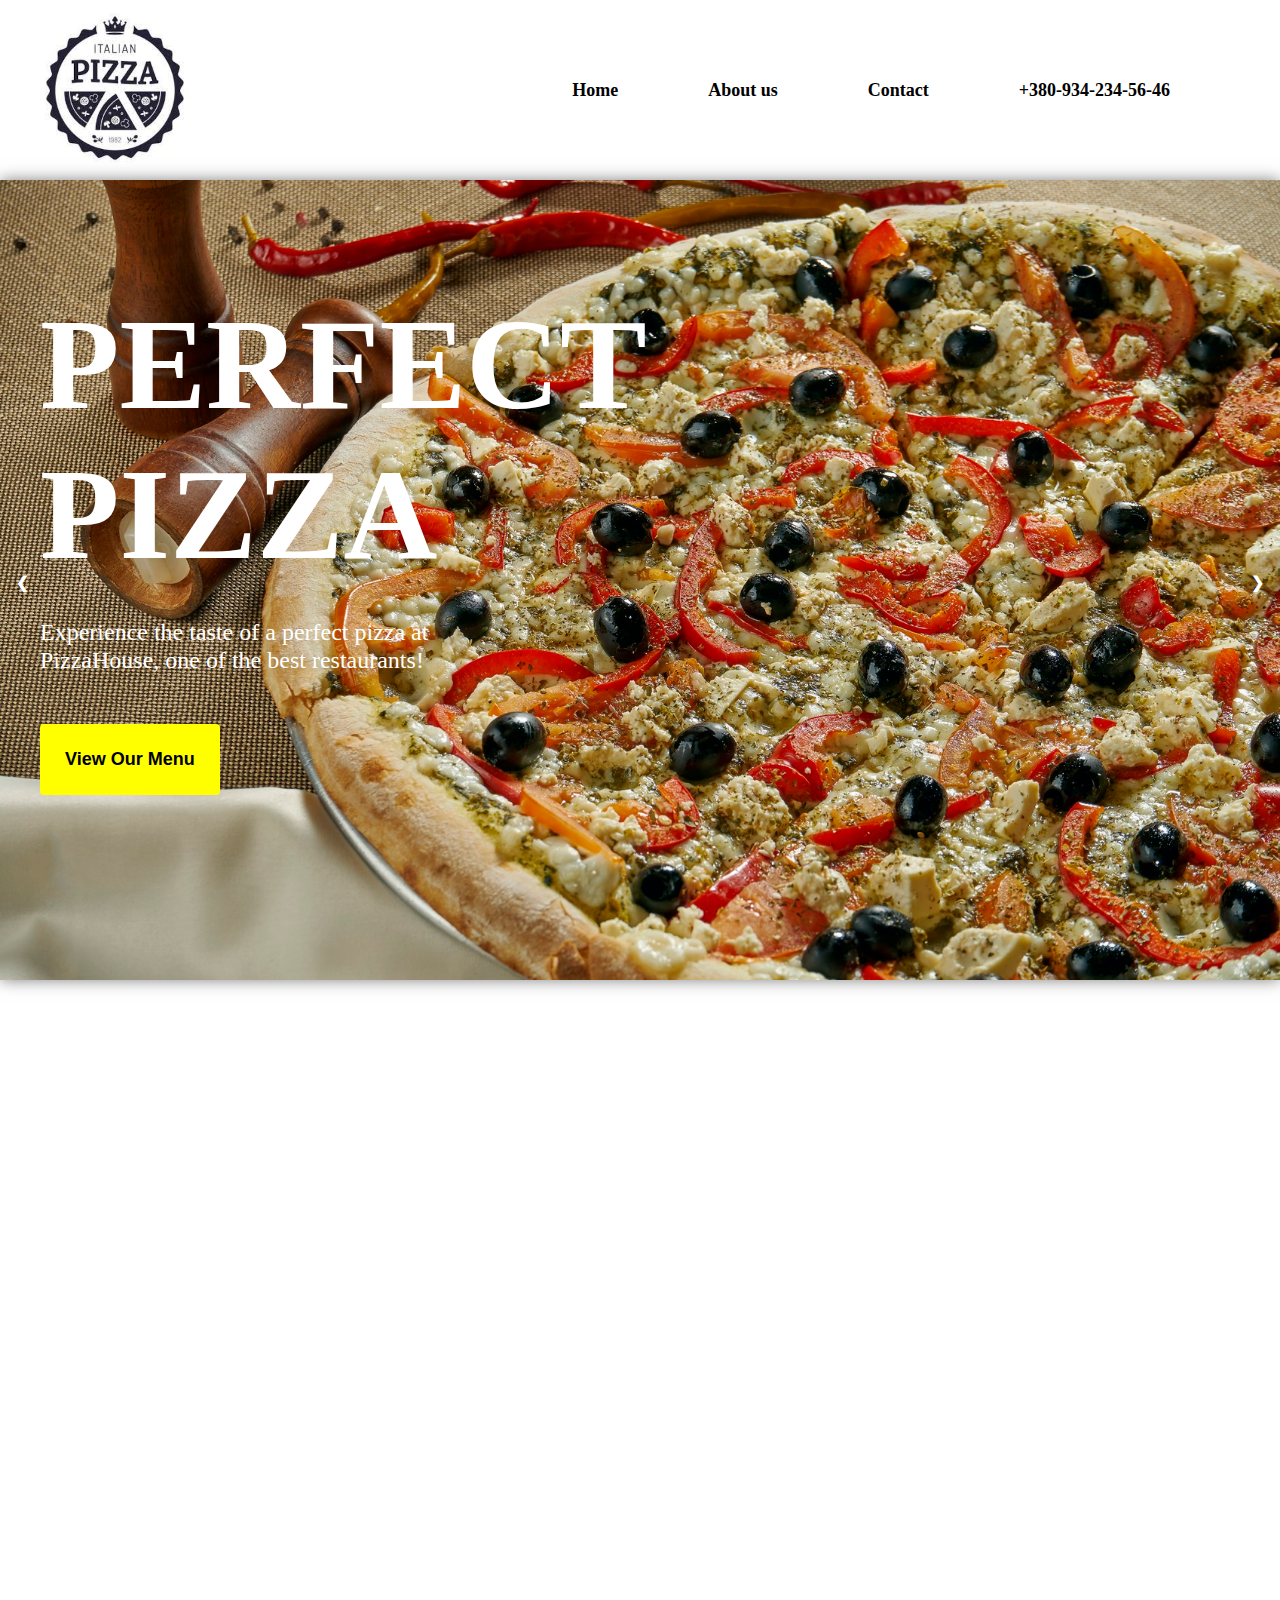
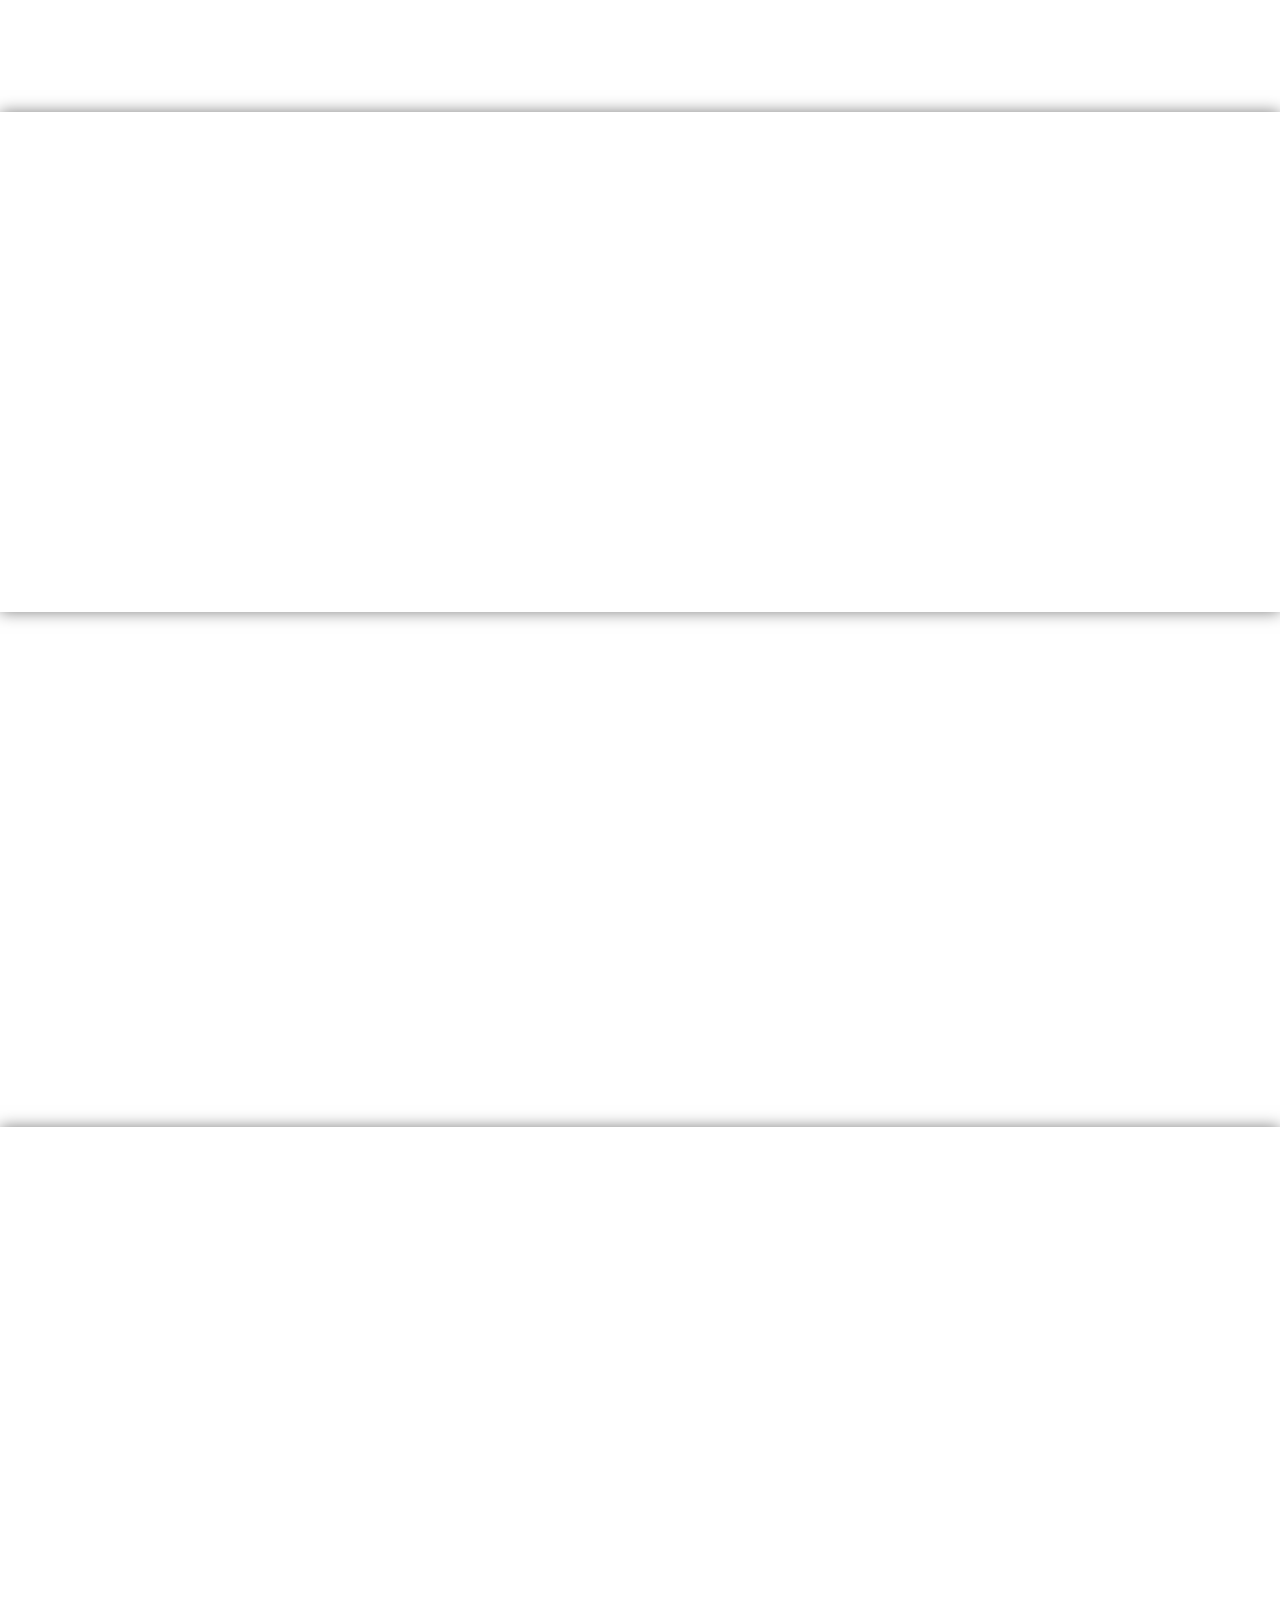
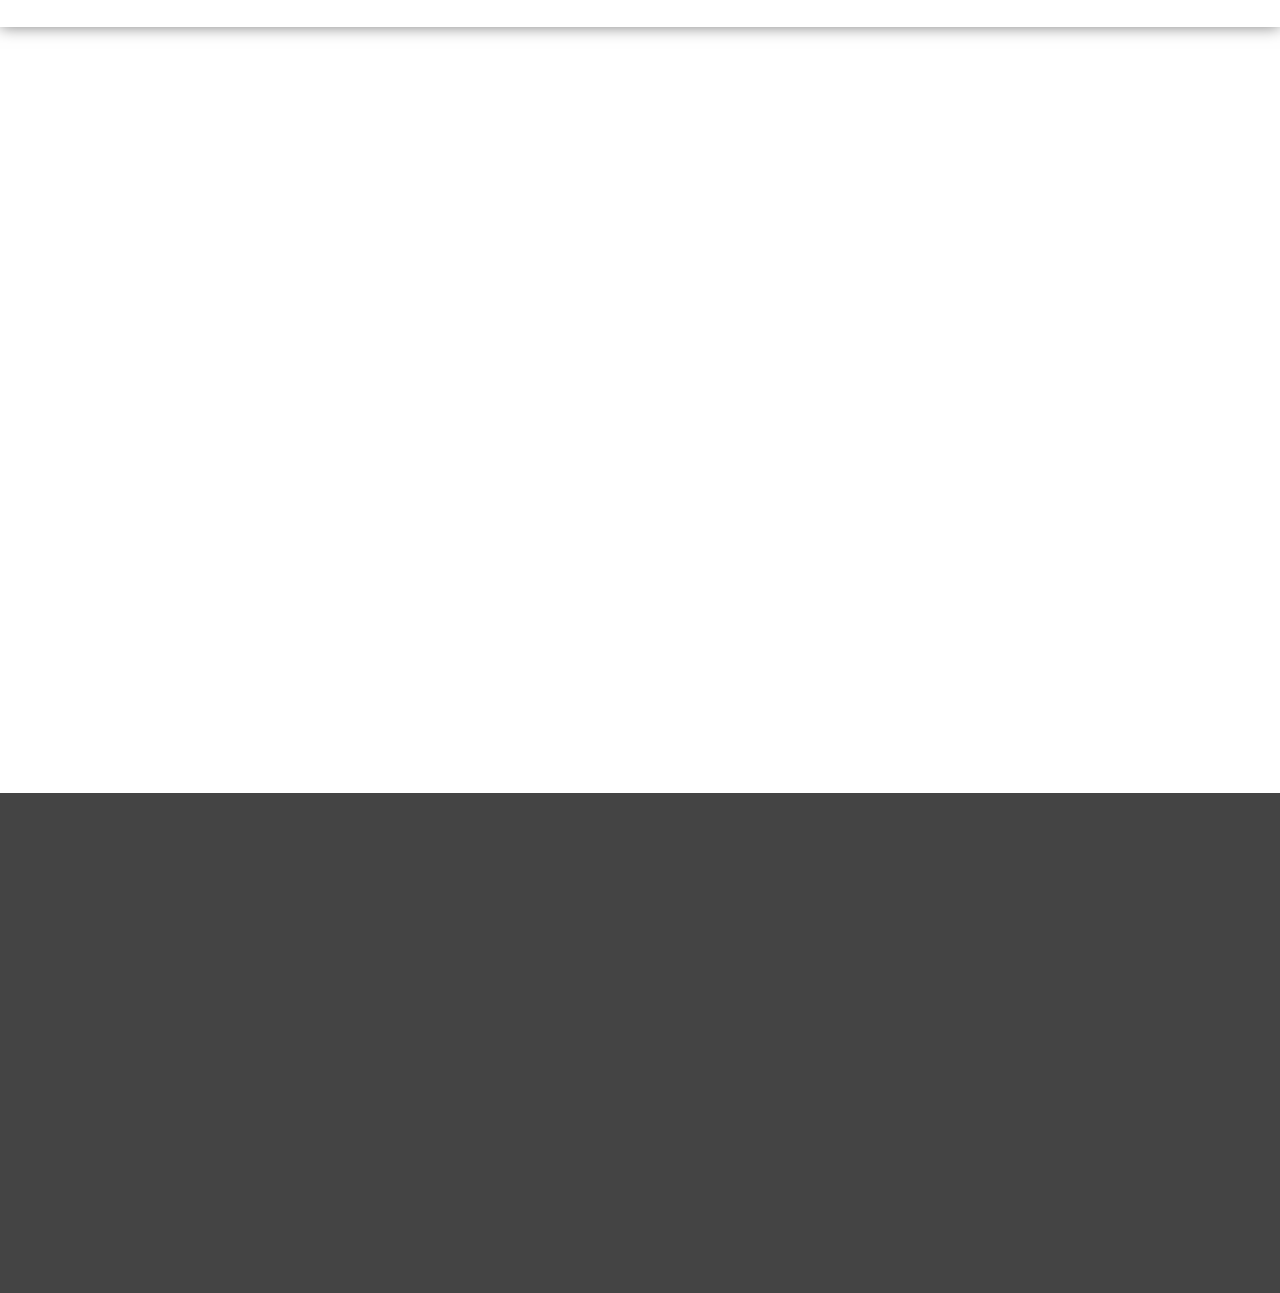
==== index.html @ 7ac4e41b "website v1" ====
<!DOCTYPE html>
<html lang="en">
<head>
    <meta charset="UTF-8">
    <meta http-equiv="X-UA-Compatible" content="IE=edge">
    <meta name="viewport" content="width=device-width, initial-scale=1.0">
    <link rel="stylesheet" href="style/normalize.css">
    <link rel="stylesheet" href="style/animate.css">
    <link rel="stylesheet" href="style/style.css">
    <title>Document</title>
</head>
<body>
    <header>
        <div class="header__inner">
            <div class="wrapper">
                <nav class="nav-bar">
                    <div class="logo">
                        <img src="img/logo.jpg" alt="#">
                    </div>
                     <ul>
                        <li><a class="nav-list" href="index.html">Home</a></li>
                        <li><a class="nav-list" href="about-us.html">About us</a></li>
                        <li><a class="nav-list" href="Contact.html">Contact</a></li>
                        <li><a class="nav-list" href="">+380-934-234-56-46</a></li>
                    </ul>
                </nav>
            </div>
        </div>
    </header>
    <section>
            <div class="slider">
                <div class="item">
                    <img src="img/pizza-slider-1.jpg">
                    <div class="wrapper">
                        <div class="content-slider" >
                            <h1>PERFECT <br> PIZZA</h1>
                            <p>Experience the taste of a perfect pizza at <br> PizzaHouse, one of the best restaurants!</p>
                            <button class="slider-button">View Our Menu</button>
                        </div>
                    </div>
                </div>
                <div class="item">
                  <img src="img/pizza-slider-2.jpg">
                  <div class="wrapper">
                    <div class="content-slider">
                        <h1> QUALITY <br> INGREDIENT</h1>
                        <p>Experience the taste of a perfect pizza at <br> PizzaHouse, one of the best restaurants!</p>
                        <button class="slider-button">View Our Menu</button>
                    </div>
                  </div>
                </div>
                <div class="item">
                  <img src="img">
                  <div class="wrapper">
                    <div class="content-slider">
                        <h1>PERFECT<br> PIZZA</h1>
                        <p>Experience the taste of a perfect pizza at <br> PizzaHouse, one of the best restaurants!</p>
                        <button class="slider-button">View Our Menu</button>
                    </div>
                  </div>
                </div>
                <a class="previous" onclick="previousSlide()">&#10094;</a>
                <a class="next" onclick="nextSlide()">&#10095;</a>
              </div>
    </section>
    <section class="img-gallery">
        <div class="wrapper">
            <h1 class="menu-header wow fadeInUp">Our menu</h1>
            <div class="menu-item ">
                <div class="menu-item__img  wow fadeInLeft">
                    <img class="menu-img" src="img/galerry-img-1.jpg" alt="">
                </div>
                <div class="menu-item__img  wow fadeIn ">
                    <img class="menu-img" src="img/galerry-img-1.jpg" alt="">
                </div>
                <div class="menu-item__img   wow fadeInRight">
                    <img class="menu-img" src="img/galerry-img-1.jpg" alt="">
                </div>
                <div class="menu-item__img  wow fadeInLeft">
                    <img class="menu-img" src="img/galerry-img-1.jpg" alt="">
                </div>
                <div class="menu-item__img  wow fadeIn">
                    <img class="menu-img" src="img/galerry-img-1.jpg" alt="">
                </div>
                <div class="menu-item__img  wow fadeInRight">
                    <img class="menu-img" src="img/galerry-img-1.jpg" alt="">
                </div>
            </div>
        </div>
    </section>
    <section class="paralax-section">
        <div class="wrapper">
            <div class="paralax-content">
                <div class="content ">
                    <h1 class="wow fadeInLeftBig">Best atmosphere</h1>
                    <p class="wow fadeInRightBig">PizzaHouse is the place of the best <br> pizza and high-quality service.</p>
                    <p class="modern-text wow fadeInLeftBig">Ben Smith, Founder</p>
                    <button class="wow fadeInRightBig">View our services</button>
                </div>
            </div>
        </div>
    </section>
    <section class="img-gallery">
        <div class="wrapper">
            <h1 class="pizza-header wow fadeInUp">Our menu</h1>
            <div class="pizza-item ">
                <div class="pizza-item__img wow fadeInUp">
                    <div class="pizza-container">
                        <img class="pizza-img" src="img/pizza-product-1.jpg" alt="">
                        <h1>pizza four</h1>
                        <p>$24.00</p>
                    </div>
                </div>
                <div class="pizza-item__img wow fadeInDown">
                    <div class="pizza-container ">
                        <img class="pizza-img" src="img/pizza-product-2.jpg" alt="">
                        <h1>pizza four</h1>
                        <p>$24.00</p>
                    </div>
                </div>
                <div class="pizza-item__img wow fadeInUp">
                    <div class="pizza-container">
                        <img class="pizza-img" src="img/pizza-product-1.jpg" alt="">
                        <h1>pizza four</h1>
                        <p>$24.00</p>
                    </div>
                </div>
                <div class="pizza-item__img wow fadeInDown">
                    <div class="pizza-container">
                        <img class="pizza-img" src="img/pizza-product-2.jpg" alt="">
                        <h1>pizza four</h1>
                        <p>$24.00</p>
                    </div>
                </div>   
            </div>
        </div>
    </section>
    <section class="discount-section">
        <div class="wrapper">
            <div class="discount-content">
                <div class="discount-section__content">
                    <h1 class="wow fadeInRightBig">-30% on all salads & drinks</h1>
                    <p class="modern-text wow fadeInLeftBig">Taste some of the best PizzaHouse salads!</p>
                    <button class="wow fadeInRightBig">Contact us</button>
                </div>
            </div>
        </div>
    </section>
    <section>
        <div class="wrapper">
            <div class="resrvation-form">
            
                <h1 class="wow fadeInUp">Book Your Table</h1>
                
                <form   action="#">
    
                    <input class="wow fadeInLeftBig" type="text" id="fname" name="firstname" placeholder="Your name..">

                    <input class="wow fadeInRightBig" type="text" id="lname" name="lastname" placeholder="Your last name..">

                    <select class="wow fadeInRightBig" id="country" name="country">
                        <option value="australia">Select a ServiceS</option>
                        <option value="canada">Dine-in</option>
                        <option value="usa">Carry-out</option>
                        <option value="usa">Event Cattering</option>
                        
                    </select>

                    <textarea class="wow fadeInLeftBig" id="subject" name="subject" placeholder="Write something.." style="height:200px"></textarea>

                    <input class="wow fadeInUp" type="submit" value="Submit">
                    
                  </form>
            </div>
          </div>
    </section>
    <footer>

    </footer>

    <script src="script/main.js"></script>
    <script src="script/wow.min.js"></script>
              <script>
              new WOW().init();
              </script>
</body>
</html>
---- style/style.css ----
body{
   box-sizing: border-box; 
}

.wrapper{
    max-width: 1200px;
    margin: 0 auto;
}

/***************************
********  HEADER  *********
**************************/
.nav-bar{
    display: flex;
    align-items: center;
    justify-content: space-between;
    height: 20vh;
}

.logo{
    width: 25%;
    background-color: #fff;
}
.logo img{
    width: 150px;
}

.nav-bar ul{
    display: flex;
    justify-content:flex-end;

}

.nav-bar ul li{
    list-style: none;
    padding-right: 50px;
    font-weight: bold;
    font-size: 18px;
}

.nav-list{
    padding-bottom: 6px;
    text-decoration: none;
    color: black;
    position: relative;
    padding: 20px;
}

.nav-list::before{
    content: ' ';
    bottom: 15px;
    right: 0;
    position: absolute;
    width: 0%;
    height: 4px;
    background-color: #8A2BE2;
    transition: 0.3s;
}

.nav-list:hover:before{
    width: 100%;
    left: 0;
}

/***************************
********  SLIDER  *********
**************************/
.slider{
    max-width: 100%;
    position: relative;
    margin: auto;
    height: 800px;
    box-shadow: 0 0 15px rgba(0,0,0,0.5);
}

.slider .item img {
    object-fit: cover;
    width: 100%;
    height: 800px;
}

.slider .previous, .slider .next {
    cursor: pointer;
    position: absolute;
    top: 50%;
    width: auto;
    margin-top: -22px;
    padding: 16px;
    color: white;
    font-weight: bold;
    font-size: 16px;
    transition: 0.6s ease;
    border-radius: 0 3px 3px 0;
}
.slider .next {
    right: 0;
    border-radius: 3px 0 0 3px;
}

.slider .previous:hover,
.slider .next:hover {
    background-color: rgba(0, 0, 0, 0.2);
}

.slider .item {
    animation-name: fade;
    animation-duration: 1.5s;
    position: relative;
}

.slider .item .content-slider{
    position: absolute;
    top: 0;
    color: #fff;
    margin: 0 ;
}

.slider .item .content-slider h1{
    font-size: 130px;
    margin: 0;
    padding-top: 110px;
    padding-bottom: 30px;
}

.slider .item .content-slider p{
    font-size: 24px;
    margin: 0px;
    margin-bottom: 50px;
}

.slider-button{
    padding: 25px;
    font-size: 18px;
    font-weight: bold;
    font-family: sans-serif;
    background-color: yellow;
    border: none;
    border-radius: 4px;
    transition: 0.3s;
}

.slider-button:hover{
    background-color: #8A2BE2;
    color: #fff;
}

@keyframes fade {
    from {
        opacity: 0.4
    }
    to {
        opacity: 1
    }
}

/*****************************
********  OUR MENU  *********
****************************/

.img-gallery{
    margin-bottom: 65px;
}

.menu-item{
    display: grid;
    grid-template-columns: repeat(3, 1fr);
    grid-template-rows: repeat(2, 1fr);
    gap: 25px;
    margin: 30px;
    
}

.menu-header{
    text-align: center;
    font-size: 60px;
    font-family: cursive;
}

.menu-item__img{
    overflow: hidden;
    box-shadow: 0 0 15px rgba(0,0,0,0.5);
    position: relative;
}

.menu-item__img h1{
    position: absolute;
    text-align: center;
    z-index: 2;
    bottom: 15px;
    color:#fff;
}

.menu-img{
    height:100%;
    width: 100%;
    object-fit: cover;
    transition: transform 0.9s;
}

.menu-img:hover{
    transform: scale(1.3);
}

/***********************************
******** paralax-content  *********
**********************************/

.paralax-section{
    background-image: url(https://fitseven.ru/wp-content/uploads/2017/09/salat-caesar-kaloriynost.jpg);
    background-size: cover;
    height: 500px;
    margin-bottom: 40px;
    box-shadow: 0 0 15px rgba(0,0,0,0.5);
}

.paralax-content{
    position: relative;
}

.content{
    position: absolute;
    left: 0;
    color: #fff;
    max-width: 500px;
}

.content h1{
    font-weight: 400;
    font-size: 55px;
    font-family:sans-serif ;
    margin-bottom: 25px;
}

.content p{
    font-size: 24px;
    line-height: 34px;
    font-weight: 400;
}

.modern-text{
    padding-left: 55px;
    font-size: 18px;
    line-height: 1.55556;
    font-weight: 300;
    letter-spacing: .025em;
    color: rgba(255, 255, 255, 0.5);
    position: relative;
}

.modern-text::before{
    content: ' ';
    position: absolute;
    width: 35px;
    height: 3px;
    background-color: #8A2BE2;
    top: 15px;
    left: 0;
}

.content button{
    margin-top: 30px;
    padding: 25px;
    font-size: 18px;
    font-weight: bold;
    font-family: sans-serif;
    background-color: yellow;
    border: none;
    border-radius: 4px;
    transition: 0.3s;
}

.content button:hover{
    background-color: #8A2BE2;
    color: #fff;
}

/***********************************
******** pizza-menu  *********
**********************************/



.img-gallery{
    margin-bottom: 65px;
}

.pizza-item{
    display: grid;
    grid-template-columns: repeat(4, 1fr);
    gap: 15px;
    margin: 30px;
    
}

.pizza-header{
    text-align: center;
    font-size: 60px;
    font-family: cursive;
}

.pizza-item__img{
    box-shadow: 0 0 15px rgba(0,0,0,0.2); 
    min-height: 300px;
    display: flex;
    justify-content: center;
}

.pizza-container{
    margin: 0;
    width:60%;
}

.pizza-item__img h1{
    padding-top:20px ;
    font-size: 25px;
    font-family: sans-serif;
    font-weight: 100;
    margin: 0;
    color:#000;
}

.pizza-container p{
    margin: 0;
    padding-top: 10px;
    display: inline-block;
    vertical-align: middle;
    line-height: 1;
    letter-spacing: .025em;
    color: #8A2BE2;
}

.pizza-img{
    margin: 0;
    height:160px;
    width:160px;
    object-fit: cover;
    padding-top: 30px;
}


/***********************************
******** paralax-content  *********
**********************************/

.discount-section{
    background-image: url(https://img.tsn.ua/cached/1617794865/tsn-e4d2bbace79d9196864837254e47d00a/thumbs/1340x530/fe/6a/3bb76392fd85e3c433aa9d0a8c176afe.jpeg);
    background-size: cover;
    height: 500px;
    margin-bottom: 40px;
    box-shadow: 0 0 15px rgba(0,0,0,0.5);
}

.discount-content{
    position: relative;
}

.discount-section__content{
    position: absolute;
    left: 0;
    color: #fff;
    max-width: 500px;
}

.discount-section__content h1{
    font-weight: 400;
    font-size: 55px;
    font-family:sans-serif ;
    margin-bottom: 25px;
}

.discount-section__content p{
    font-size: 24px;
    line-height: 34px;
    font-weight: 400;
}

.modern-text{
    padding-left: 55px;
    font-size: 18px;
    line-height: 1.55556;
    font-weight: 300;
    letter-spacing: .025em;
    color: rgba(255, 255, 255, 0.5);
    position: relative;
}

.modern-text::before{
    content: ' ';
    position: absolute;
    width: 35px;
    height: 3px;
    background-color: #8A2BE2;
    top: 15px;
    left: 0;
}

.discount-section__content button{
    margin-top: 30px;
    padding: 25px;
    font-size: 18px;
    font-weight: bold;
    font-family: sans-serif;
    background-color: yellow;
    border: none;
    border-radius: 4px;
    transition: 0.3s;
}

.discount-section__content button:hover{
    background-color: #8A2BE2;
    color: #fff;
}


/************************************
******** reservation-form  *********
***********************************/

input{
    padding: 25px;
}

select{
    padding: 25px;
    
}

.resrvation-form h1{
    text-align: center;
    font-size: 60px;
    font-family: cursive;
}

input[type=text], select, textarea {
    width: 100%;
    padding: 30px; 
    border: none; 
    border-bottom: 2px solid #000;  
    box-sizing: border-box; 
    margin-top: 6px; 
    margin-bottom: 16px; 
    resize: vertical;
}

input[type=submit] {
    background-color: #8A2BE2;
    font-weight: 900;
    color: #000;
    padding: 12px 20px;
    border: none;
    border-radius: 4px;
    cursor: pointer;
}

input[type=submit]:hover {
    border: none;
    background-color:yellow;
}

footer{
    margin-top: 40px;
    height: 500px;
    background-color: #444;
}
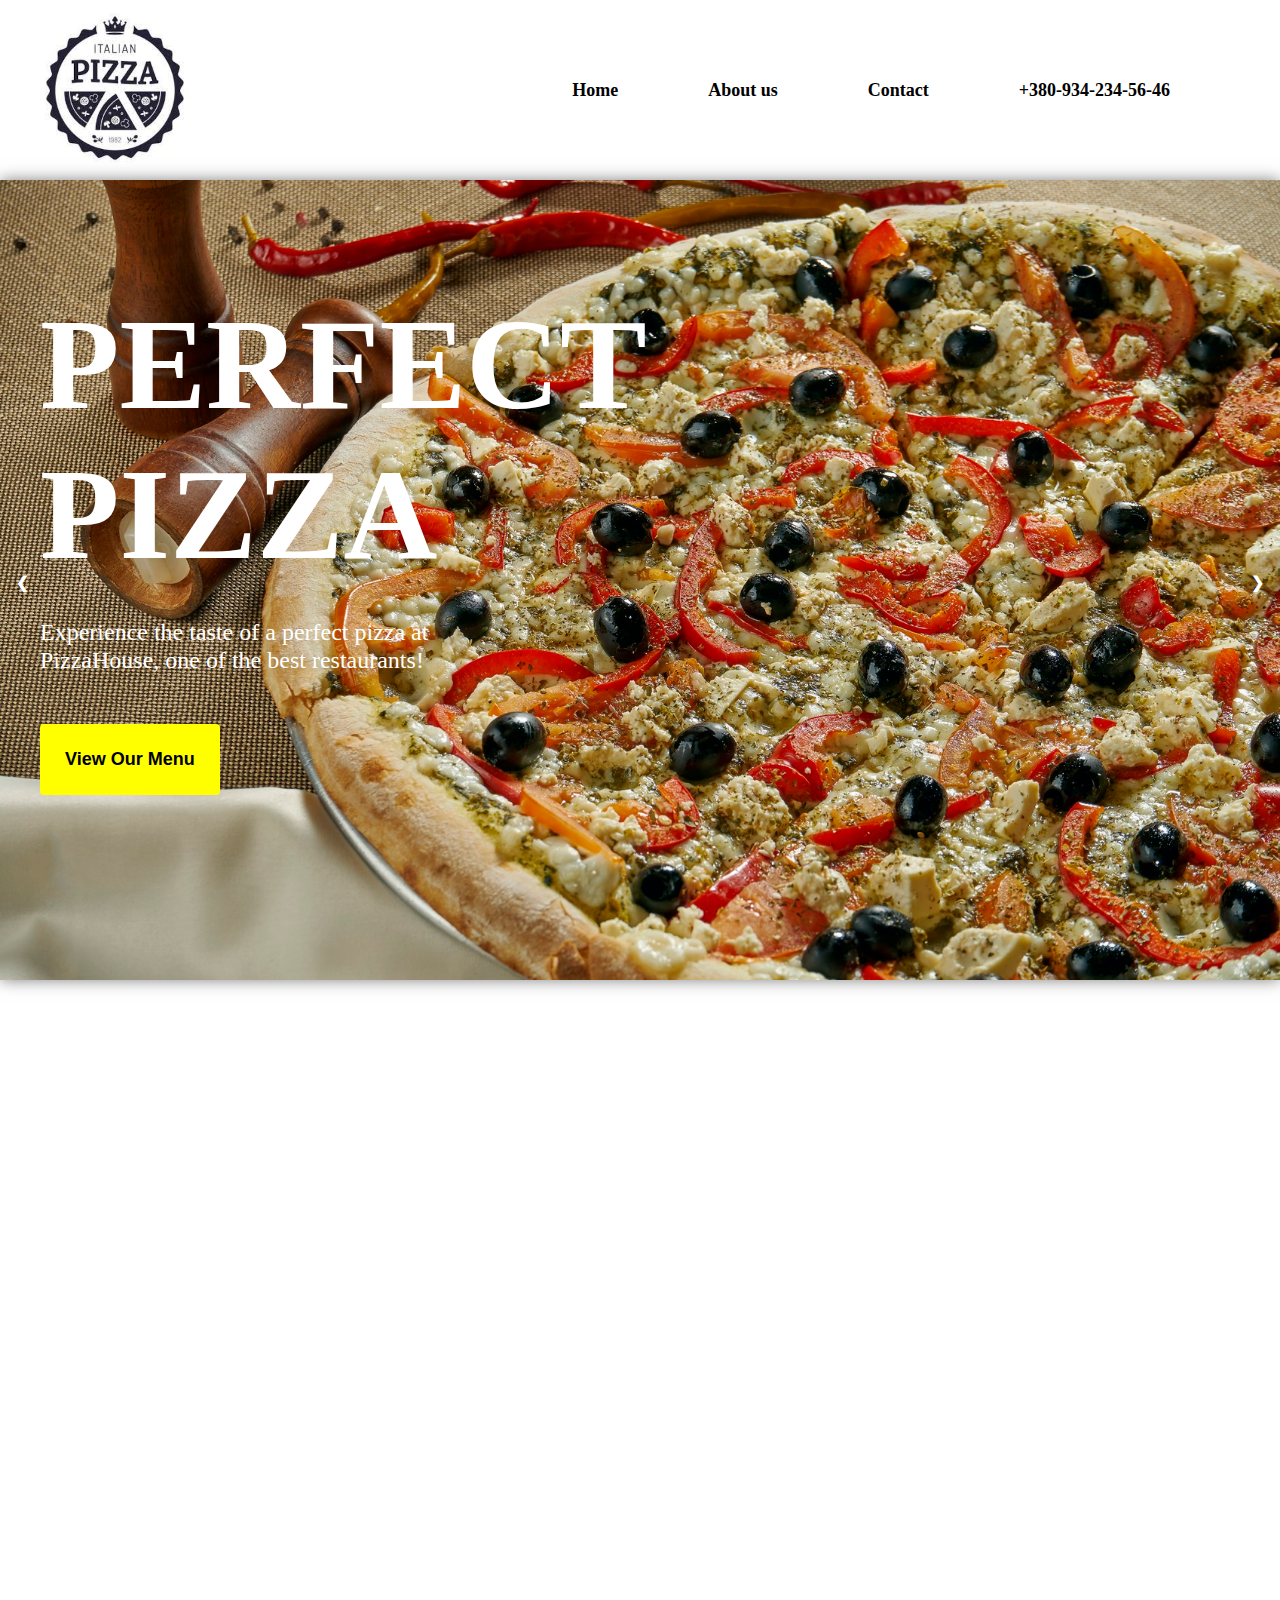
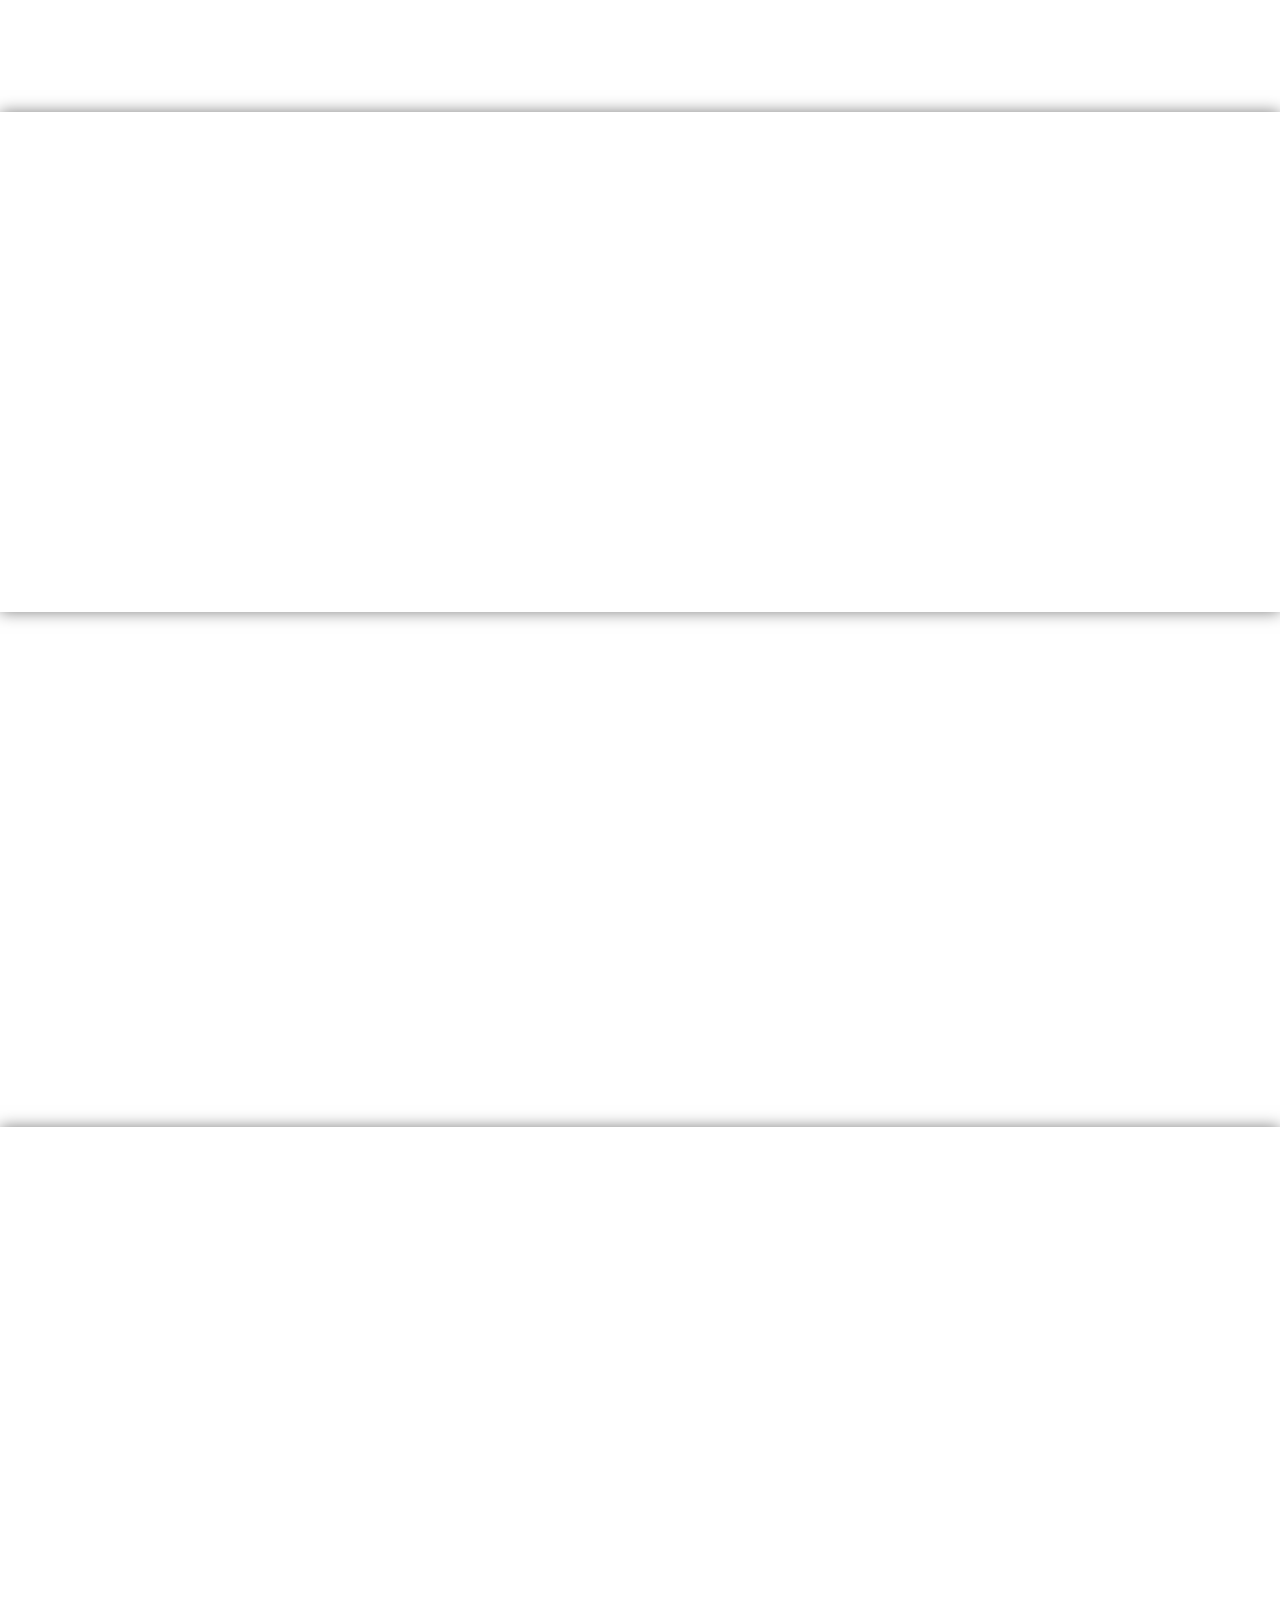
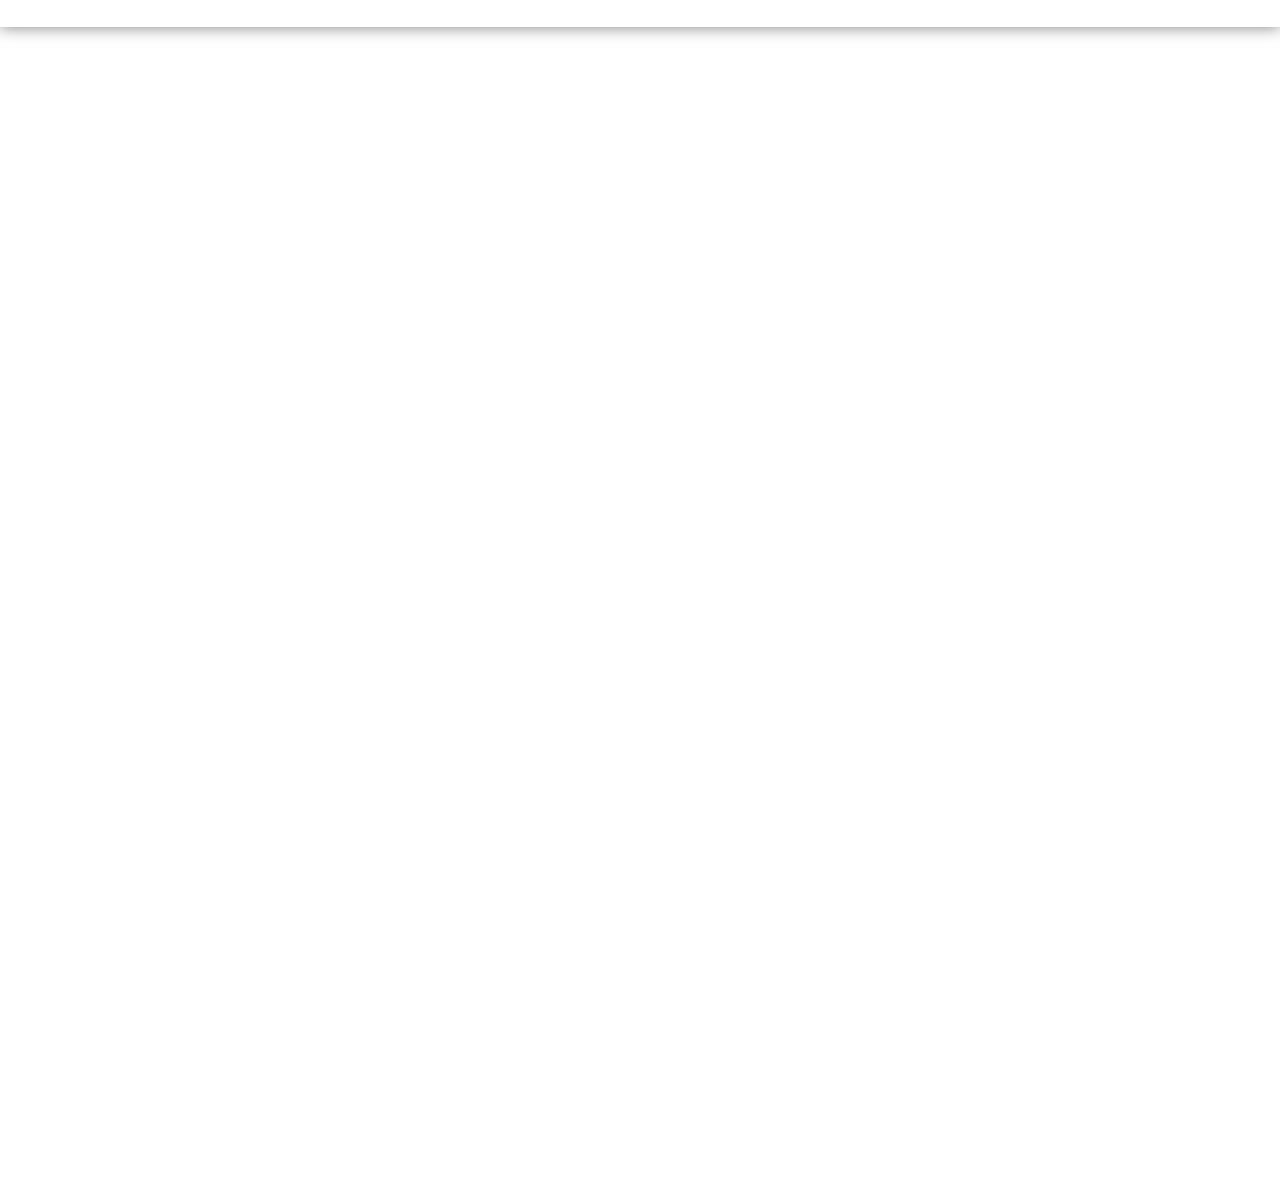
==== commit c18c53ff: "web site" ====
--- a/index.html
+++ b/index.html
@@ -5,6 +5,7 @@
     <meta http-equiv="X-UA-Compatible" content="IE=edge">
     <meta name="viewport" content="width=device-width, initial-scale=1.0">
     <link rel="stylesheet" href="style/normalize.css">
+    <link href="https://cdnjs.cloudflare.com/ajax/libs/font-awesome/5.10.0/css/all.min.css" rel="stylesheet">
     <link rel="stylesheet" href="style/animate.css">
     <link rel="stylesheet" href="style/style.css">
     <title>Document</title>
@@ -32,7 +33,7 @@
                 <div class="item">
                     <img src="img/pizza-slider-1.jpg">
                     <div class="wrapper">
-                        <div class="content-slider" >
+                        <div class="content-slider  wow fadeInLeft" >
                             <h1>PERFECT <br> PIZZA</h1>
                             <p>Experience the taste of a perfect pizza at <br> PizzaHouse, one of the best restaurants!</p>
                             <button class="slider-button">View Our Menu</button>
@@ -42,7 +43,7 @@
                 <div class="item">
                   <img src="img/pizza-slider-2.jpg">
                   <div class="wrapper">
-                    <div class="content-slider">
+                    <div class="content-slider wow fadeInLeft">
                         <h1> QUALITY <br> INGREDIENT</h1>
                         <p>Experience the taste of a perfect pizza at <br> PizzaHouse, one of the best restaurants!</p>
                         <button class="slider-button">View Our Menu</button>
@@ -50,9 +51,9 @@
                   </div>
                 </div>
                 <div class="item">
-                  <img src="img">
+                  <img src="img/slider-image-3.webp">
                   <div class="wrapper">
-                    <div class="content-slider">
+                    <div class="content-slider wow fadeInLeft">
                         <h1>PERFECT<br> PIZZA</h1>
                         <p>Experience the taste of a perfect pizza at <br> PizzaHouse, one of the best restaurants!</p>
                         <button class="slider-button">View Our Menu</button>
@@ -175,7 +176,58 @@
           </div>
     </section>
     <footer>
-
+        <div class="footer wow fadeIn" data-wow-delay="0.3s">
+            <div class="wrapper">
+                    <div class="column">
+                        <div class="footer-contact">
+                            <h2>Office Contact</h2>
+                            <p><i class="fa fa-map-marker-alt"></i>123 Street, New York, USA</p>
+                            <p><i class="fa fa-phone-alt"></i>+012 345 67890</p>
+                            <p><i class="fa fa-envelope"></i>info@example.com</p>
+                            <div class="footer-social">
+                                    <a href=""><i class="fab fa-twitter"></i></a>
+                                    <a href=""><i class="fab fa-facebook-f"></i></a>
+                                    <a href=""><i class="fab fa-youtube"></i></a>
+                                    <a href=""><i class="fab fa-instagram"></i></a>
+                                    <a href=""><i class="fab fa-linkedin-in"></i></a>
+                                </div>
+                        </div>
+                        <div class="footer-link">
+                            <h2>What we offer</h2>
+                            <a href="">Pizzas</a>
+                            <a href="">Burgers</a>
+                            <a href="">Salads</a>
+                            <a href="">Drinks</a>
+                            <a href="">Seafood</a>
+                        </div>
+                        <div class="footer-link">
+                            <h2>Useful Pages</h2>
+                            <a href="">About Us</a>
+                            <a href="">Contact Us</a>
+                            <a href="">Our Team</a>
+                            <a href="">Projects</a>
+                            <a href="">Testimonial</a>
+                        </div>
+                        <div class="newsletter">
+                            <h2>Newsletter</h2>
+                            <p>Lorem ipsum dolor sit amet elit. Phasellus nec pretium mi.
+                            Curabitur facilisis ornare velit non vulpu</p>
+                            <form class="form">
+                                <input class="form-control" placeholder="Email here">
+                                <button class="btn">Submit</button>
+                            </form>
+                        </div>
+                    </div>
+            </div>
+            <div class="container footer-menu">
+                <div class="f-menu">
+                    <a href="">Terms of use</a>
+                    <a href="">Privacy policy</a>
+                    <a href="">Cookies</a>
+                    <a href="">Help</a>
+                    <a href="">FQAs</a>
+                </div>
+            </div>           
     </footer>
 
     <script src="script/main.js"></script>
--- a/style/style.css
+++ b/style/style.css
@@ -457,9 +457,156 @@
     background-color:yellow;
 }
 
-footer{
-    margin-top: 40px;
-    height: 500px;
-    background-color: #444;
-}
-
+/************************************
+******** footer  *********
+***********************************/
+.footer {
+    position: relative;
+    margin-top: 45px;
+    padding-top: 90px;
+    background: #444;
+    color: #ffffff;
+}
+
+.column{
+    display: grid;
+    grid-template-columns: repeat(4, 1fr);
+    gap: 15px;
+    margin: 0;
+}
+
+.footer .footer-contact,
+.footer .footer-link,
+.footer .newsletter {
+    position: relative;
+    margin-bottom: 45px;
+}
+
+.footer h2 {
+    position: relative;
+    margin-bottom: 20px;
+    padding-bottom: 10px;
+    font-size: 20px;
+    font-weight: 600;
+    color: #fdbe33;
+}
+
+.footer h2::after {
+    position: absolute;
+    content: "";
+    width: 60px;
+    height: 2px;
+    left: 0;
+    bottom: 0;
+    background: #fdbe33;
+}
+
+.footer .footer-link a {
+    display: block;
+    margin-bottom: 10px;
+    color: #ffffff;
+    transition: .3s;
+    text-decoration: none;
+}
+
+.footer .footer-link a::before {
+    position: relative;
+    font-weight: 900;
+    margin-right: 10px;
+}
+
+.footer .footer-link a:hover {
+    color: #fdbe33;
+    letter-spacing: 1px;
+}
+
+.footer .footer-contact p i {
+    width: 25px;
+}
+
+.footer .footer-social {
+    position: relative;
+    margin-top: 20px;
+}
+
+.footer .footer-social a {
+    display: inline-block;
+    width: 33px;
+    height: 20px;
+    padding: 7px 0;
+    text-align: center;
+    border: 1px solid rgba(256, 256, 256, .3);
+    border-radius: 60px;
+    transition: .3s;
+}
+
+.footer .footer-social a i {
+    font-size: 15px;
+    color: #ffffff;
+}
+
+.footer .footer-social a:hover {
+    background: #fdbe33;
+    border-color: #fdbe33;
+}
+
+.footer .footer-social a:hover i {
+    color: #030f27;
+}
+
+.footer .newsletter .form {
+    display: flex;
+    max-width: 400px;
+    margin: 0 auto;
+}
+
+.footer .newsletter input {
+    padding: 0px 10px;
+    height: 40px;
+}
+
+.footer .newsletter .btn {
+    height: 43px;
+    padding: 0px 10px;
+    font-size: 14px;
+    font-weight: 500;
+    text-transform: uppercase;
+    color: #fdbe33;
+    background: #121518;
+    border: none;
+    transition: .3s;
+}
+
+.footer .newsletter .btn:hover {
+    color: #121518;
+    background: #fdbe33;
+}
+
+.footer .footer-menu .f-menu {
+    position: relative;
+    padding: 15px 0;
+    font-size: 0;
+    text-align: center;
+    border-top: 1px solid rgba(256, 256, 256, .1);
+    border-bottom: 1px solid rgba(256, 256, 256, .1);
+}
+
+.footer .footer-menu .f-menu a {
+    color: #ffffff;
+    font-size: 16px;
+    margin-right: 15px;
+    padding-right: 15px;
+    border-right: 1px solid rgba(255, 255, 255, .1);
+    text-decoration: none;
+}
+
+.footer .footer-menu .f-menu a:hover {
+    color: #fdbe33;
+}
+
+.footer .footer-menu .f-menu a:last-child {
+    margin-right: 0;
+    padding-right: 0;
+    border-right: none;
+}
+
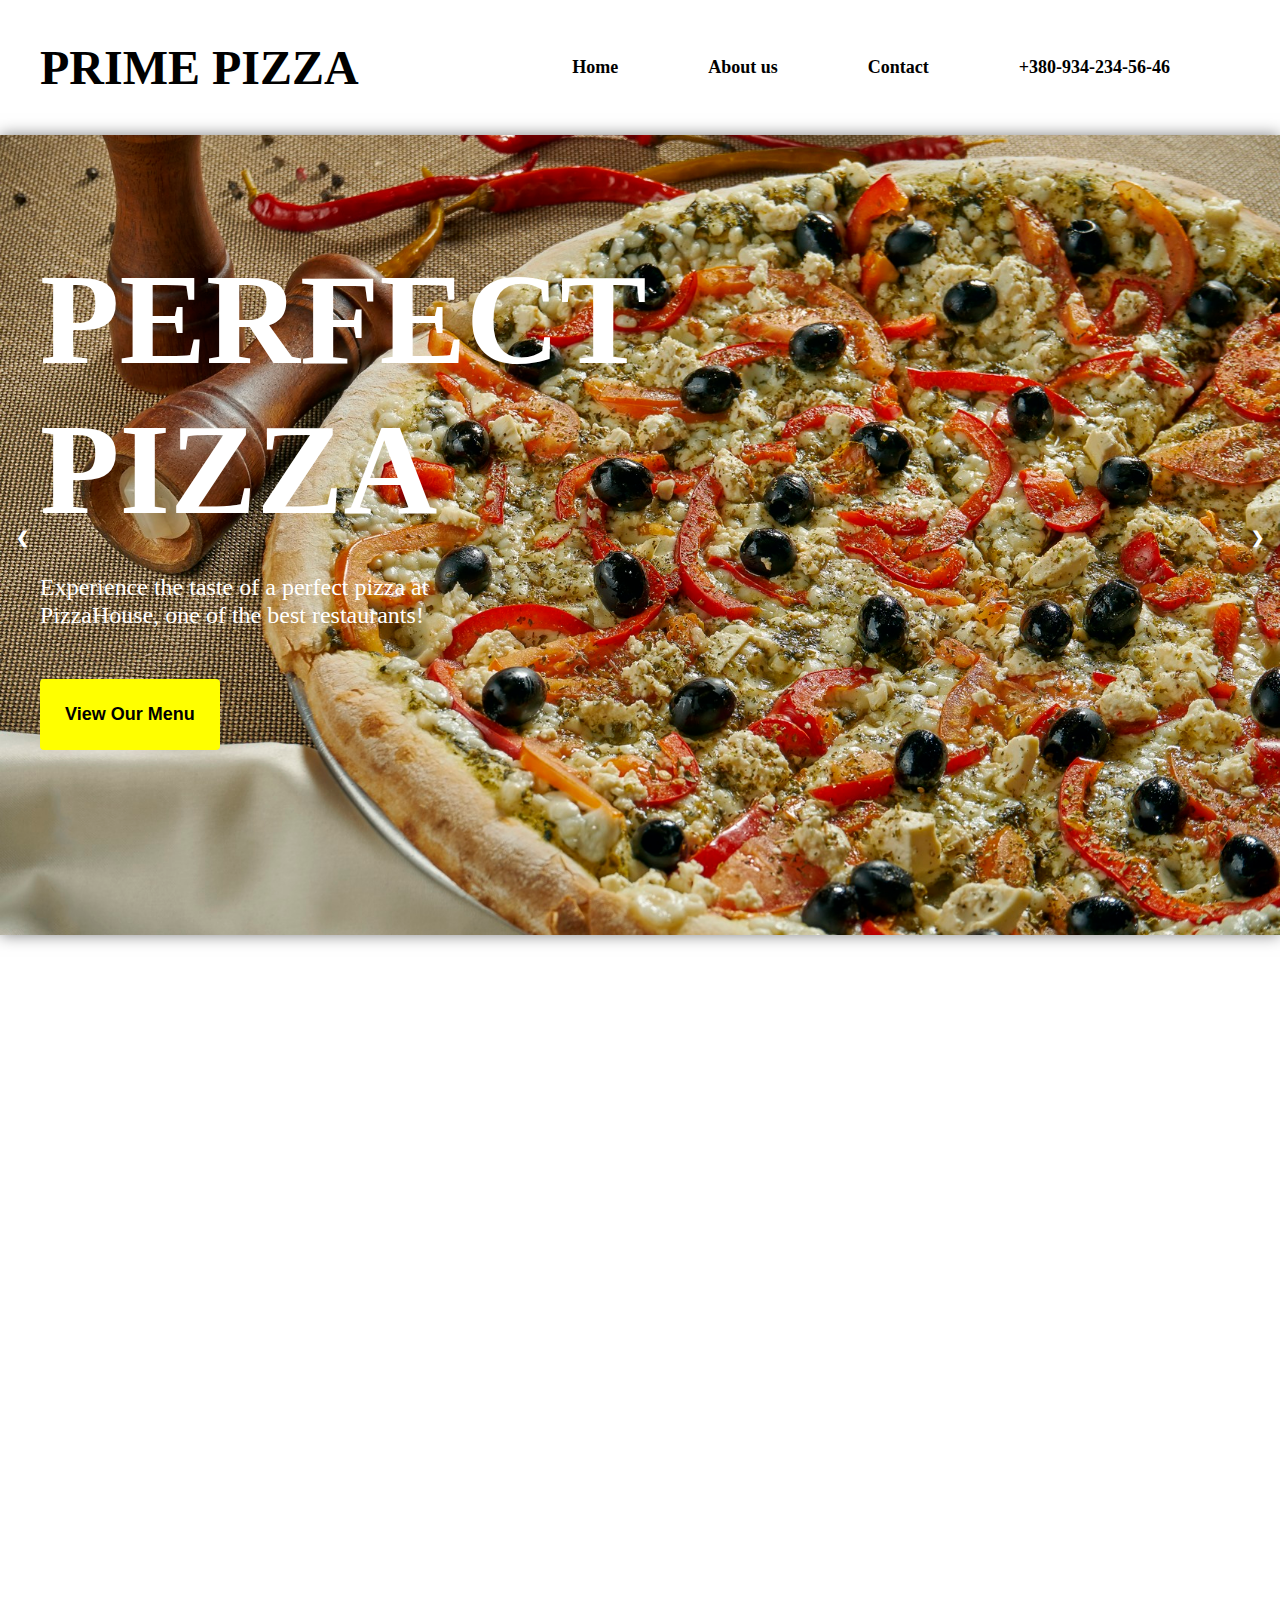
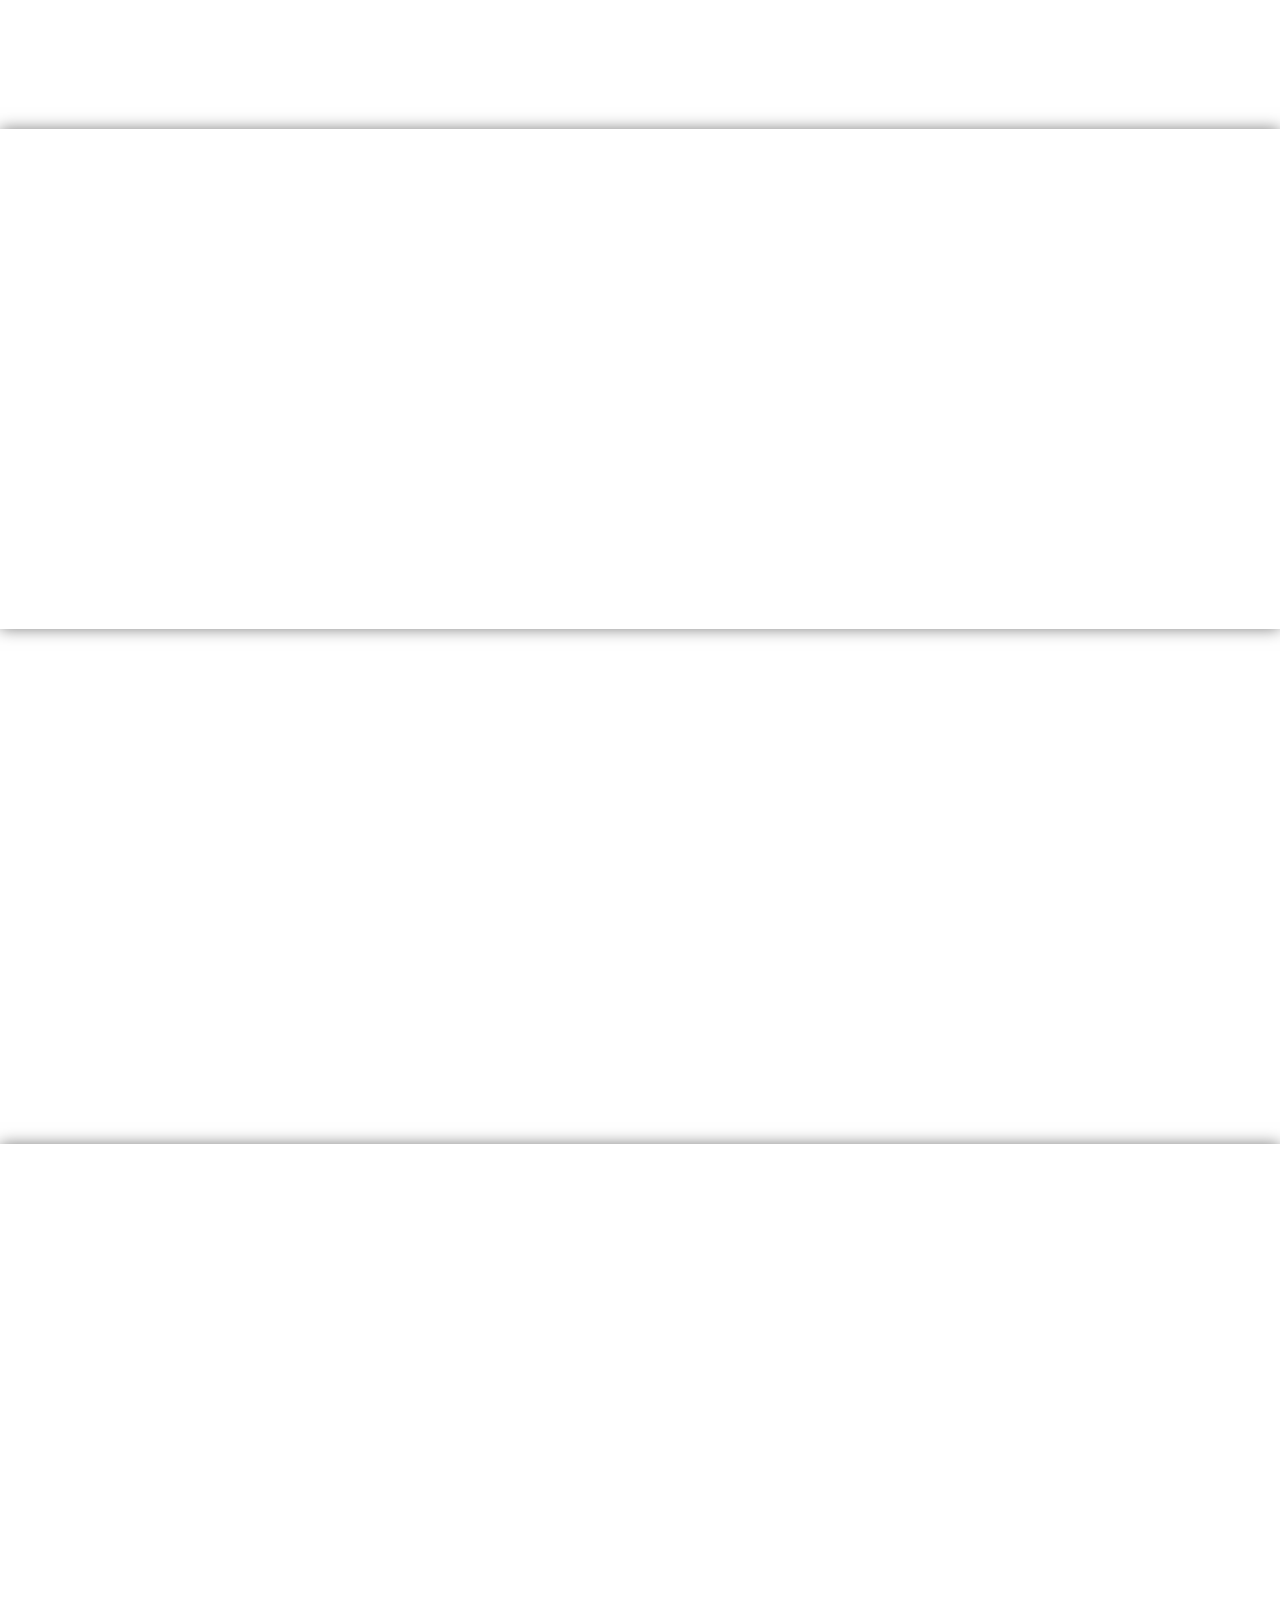
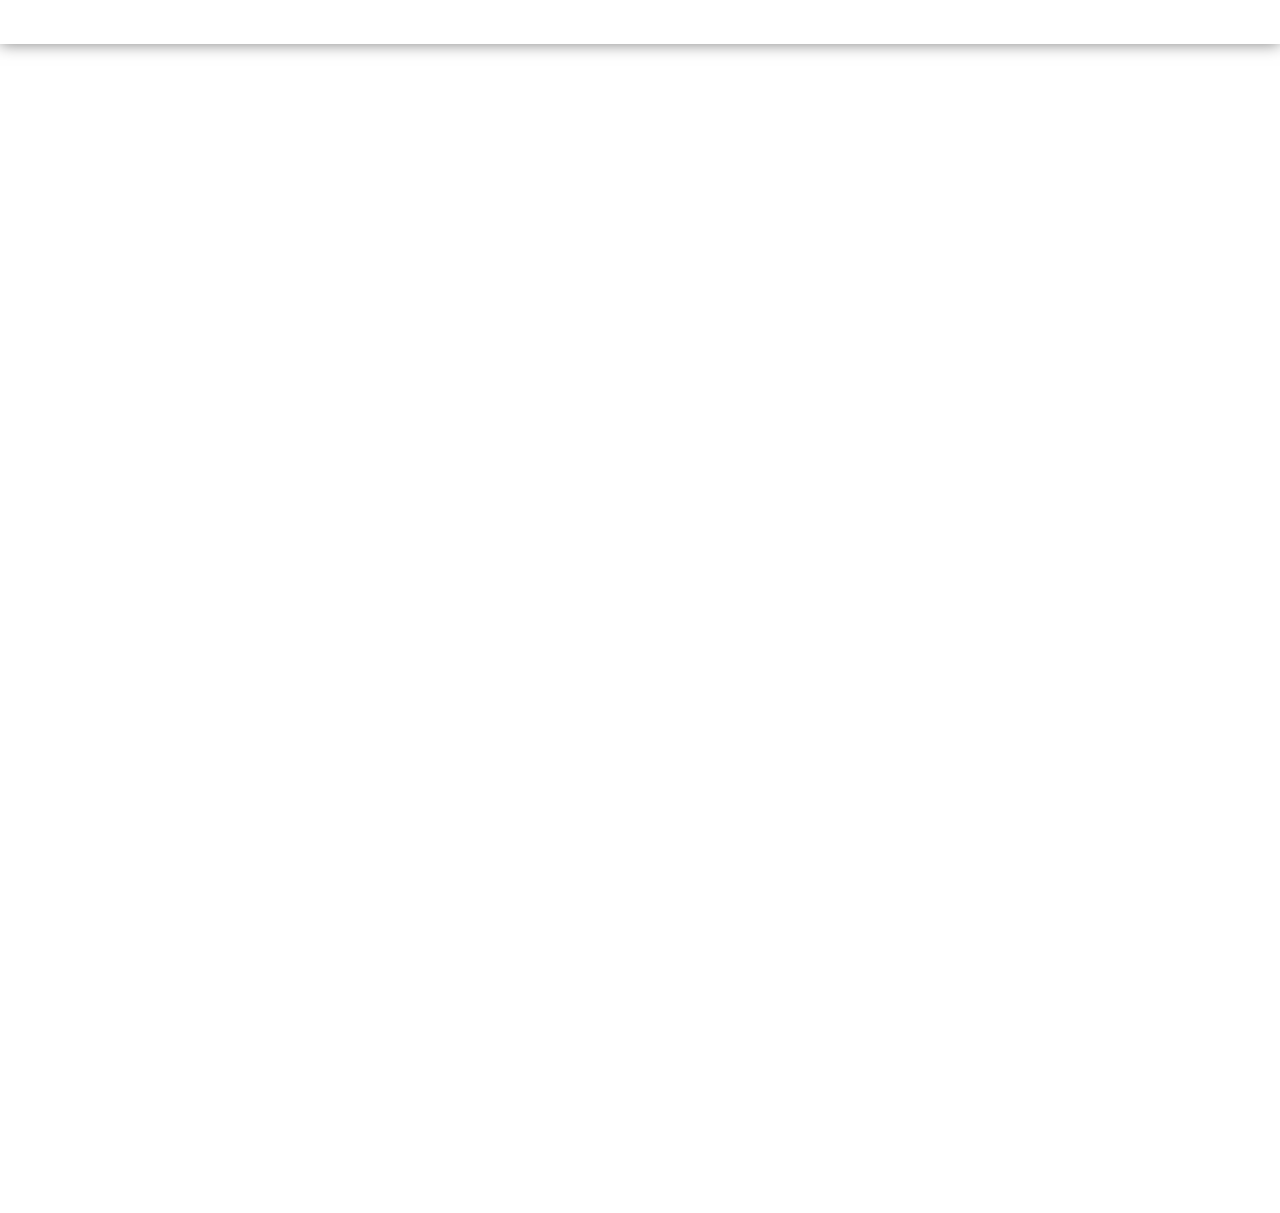
==== commit 5330f73d: "Website v3" ====
--- a/index.html
+++ b/index.html
@@ -16,7 +16,7 @@
             <div class="wrapper">
                 <nav class="nav-bar">
                     <div class="logo">
-                        <img src="img/logo.jpg" alt="#">
+                        <h1>Prime pizza</h1>
                     </div>
                      <ul>
                         <li><a class="nav-list" href="index.html">Home</a></li>
@@ -69,22 +69,22 @@
             <h1 class="menu-header wow fadeInUp">Our menu</h1>
             <div class="menu-item ">
                 <div class="menu-item__img  wow fadeInLeft">
-                    <img class="menu-img" src="img/galerry-img-1.jpg" alt="">
+                    <img class="menu-img" src="img/menu-1.jpg" alt="">
                 </div>
                 <div class="menu-item__img  wow fadeIn ">
-                    <img class="menu-img" src="img/galerry-img-1.jpg" alt="">
+                    <img class="menu-img" src="img/menu-2.jpg" alt="">
                 </div>
                 <div class="menu-item__img   wow fadeInRight">
-                    <img class="menu-img" src="img/galerry-img-1.jpg" alt="">
+                    <img class="menu-img" src="img/menu-3.jpg" alt="">
                 </div>
                 <div class="menu-item__img  wow fadeInLeft">
-                    <img class="menu-img" src="img/galerry-img-1.jpg" alt="">
+                    <img class="menu-img" src="img/menu-4.jpg" alt="">
                 </div>
                 <div class="menu-item__img  wow fadeIn">
-                    <img class="menu-img" src="img/galerry-img-1.jpg" alt="">
+                    <img class="menu-img" src="img/menu-5.jpg" alt="">
                 </div>
                 <div class="menu-item__img  wow fadeInRight">
-                    <img class="menu-img" src="img/galerry-img-1.jpg" alt="">
+                    <img class="menu-img" src="img/menu-6.jpg" alt="">
                 </div>
             </div>
         </div>
--- a/style/style.css
+++ b/style/style.css
@@ -10,25 +10,24 @@
 /***************************
 ********  HEADER  *********
 **************************/
+
 .nav-bar{
     display: flex;
     align-items: center;
     justify-content: space-between;
-    height: 20vh;
+    height: 15vh;
 }
 
 .logo{
-    width: 25%;
-    background-color: #fff;
-}
-.logo img{
-    width: 150px;
+    font-size: 1.5em;
+    font-family: cursive;
+    text-transform: uppercase;
+    margin: 0;
 }
 
 .nav-bar ul{
     display: flex;
-    justify-content:flex-end;
-
+    justify-content:flex-end;   
 }
 
 .nav-bar ul li{
@@ -206,9 +205,12 @@
 **********************************/
 
 .paralax-section{
-    background-image: url(https://fitseven.ru/wp-content/uploads/2017/09/salat-caesar-kaloriynost.jpg);
+    background-image: url(../img/paralax-img.jpg);
+    min-height: 500px; 
+    background-attachment: fixed;
+    background-position: center;
+    background-repeat: no-repeat;
     background-size: cover;
-    height: 500px;
     margin-bottom: 40px;
     box-shadow: 0 0 15px rgba(0,0,0,0.5);
 }
@@ -307,7 +309,7 @@
 
 .pizza-container{
     margin: 0;
-    width:60%;
+    /* width:60%; */
 }
 
 .pizza-item__img h1{
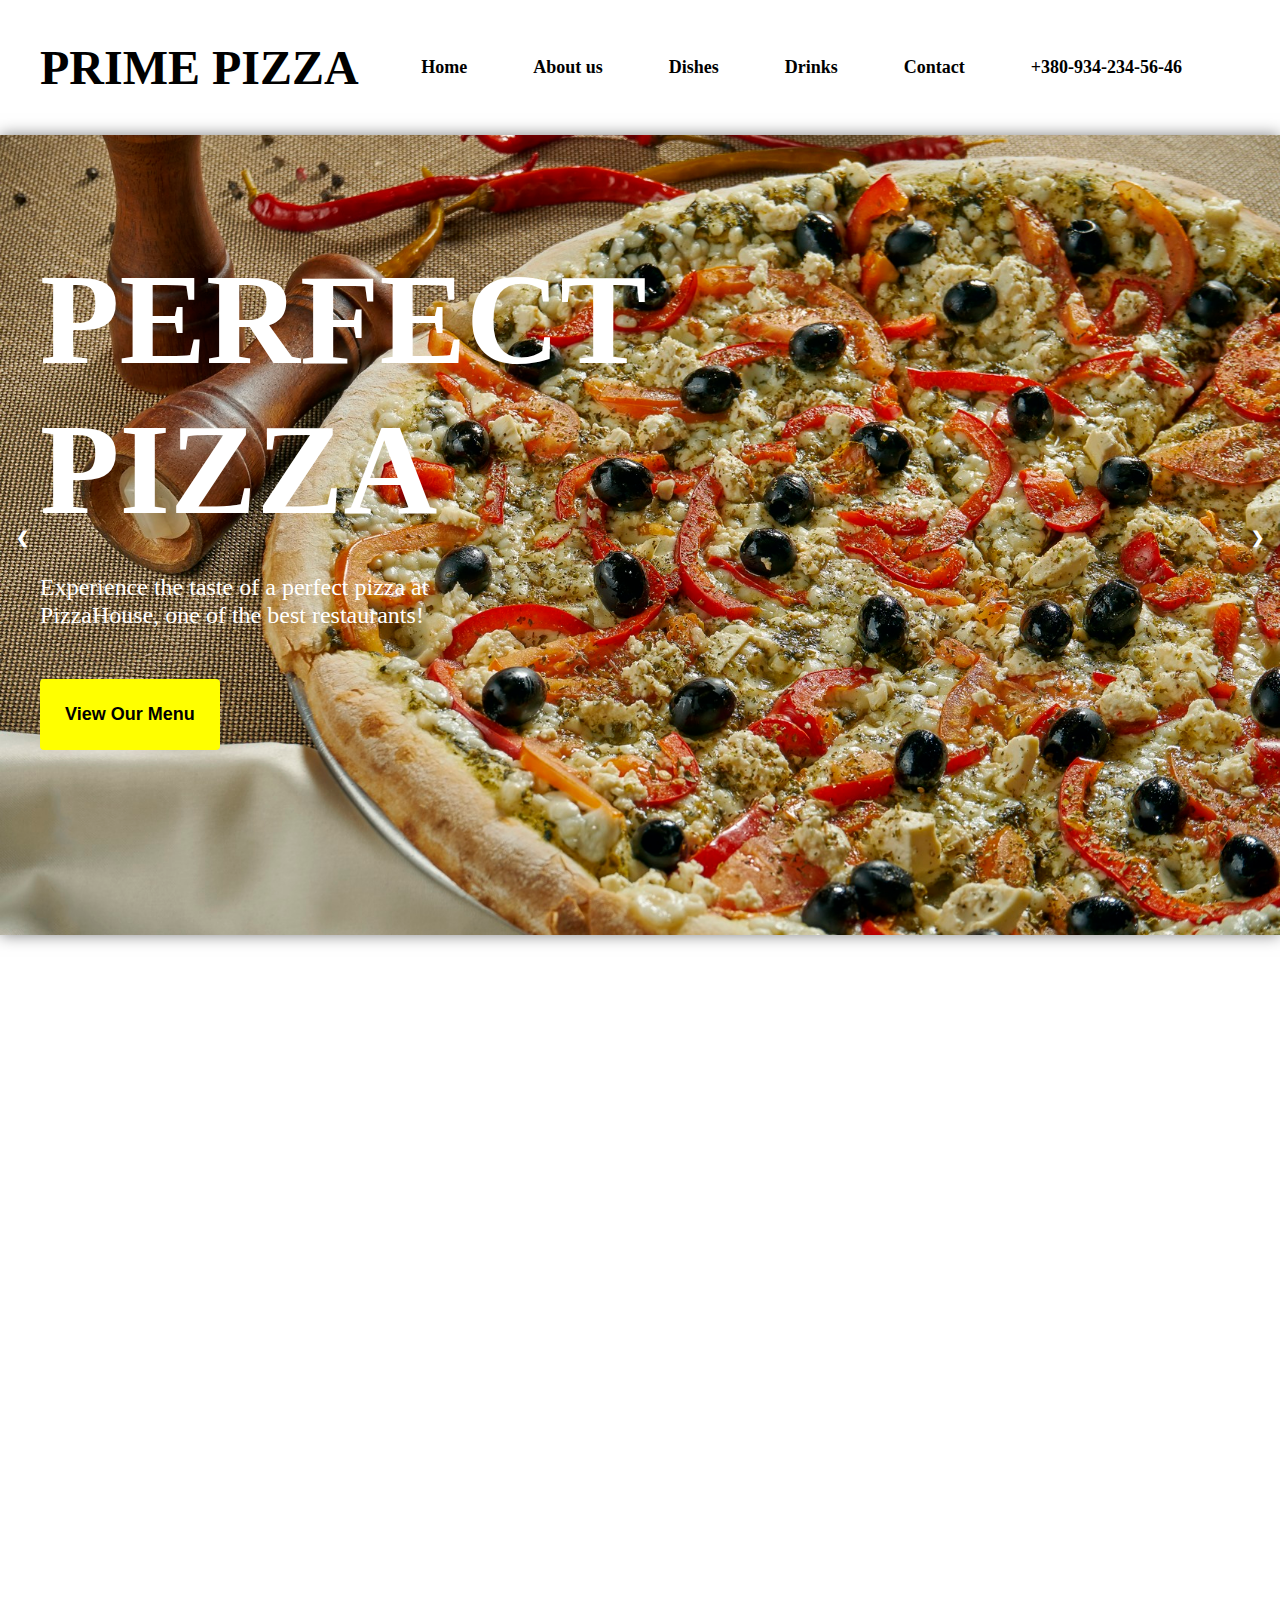
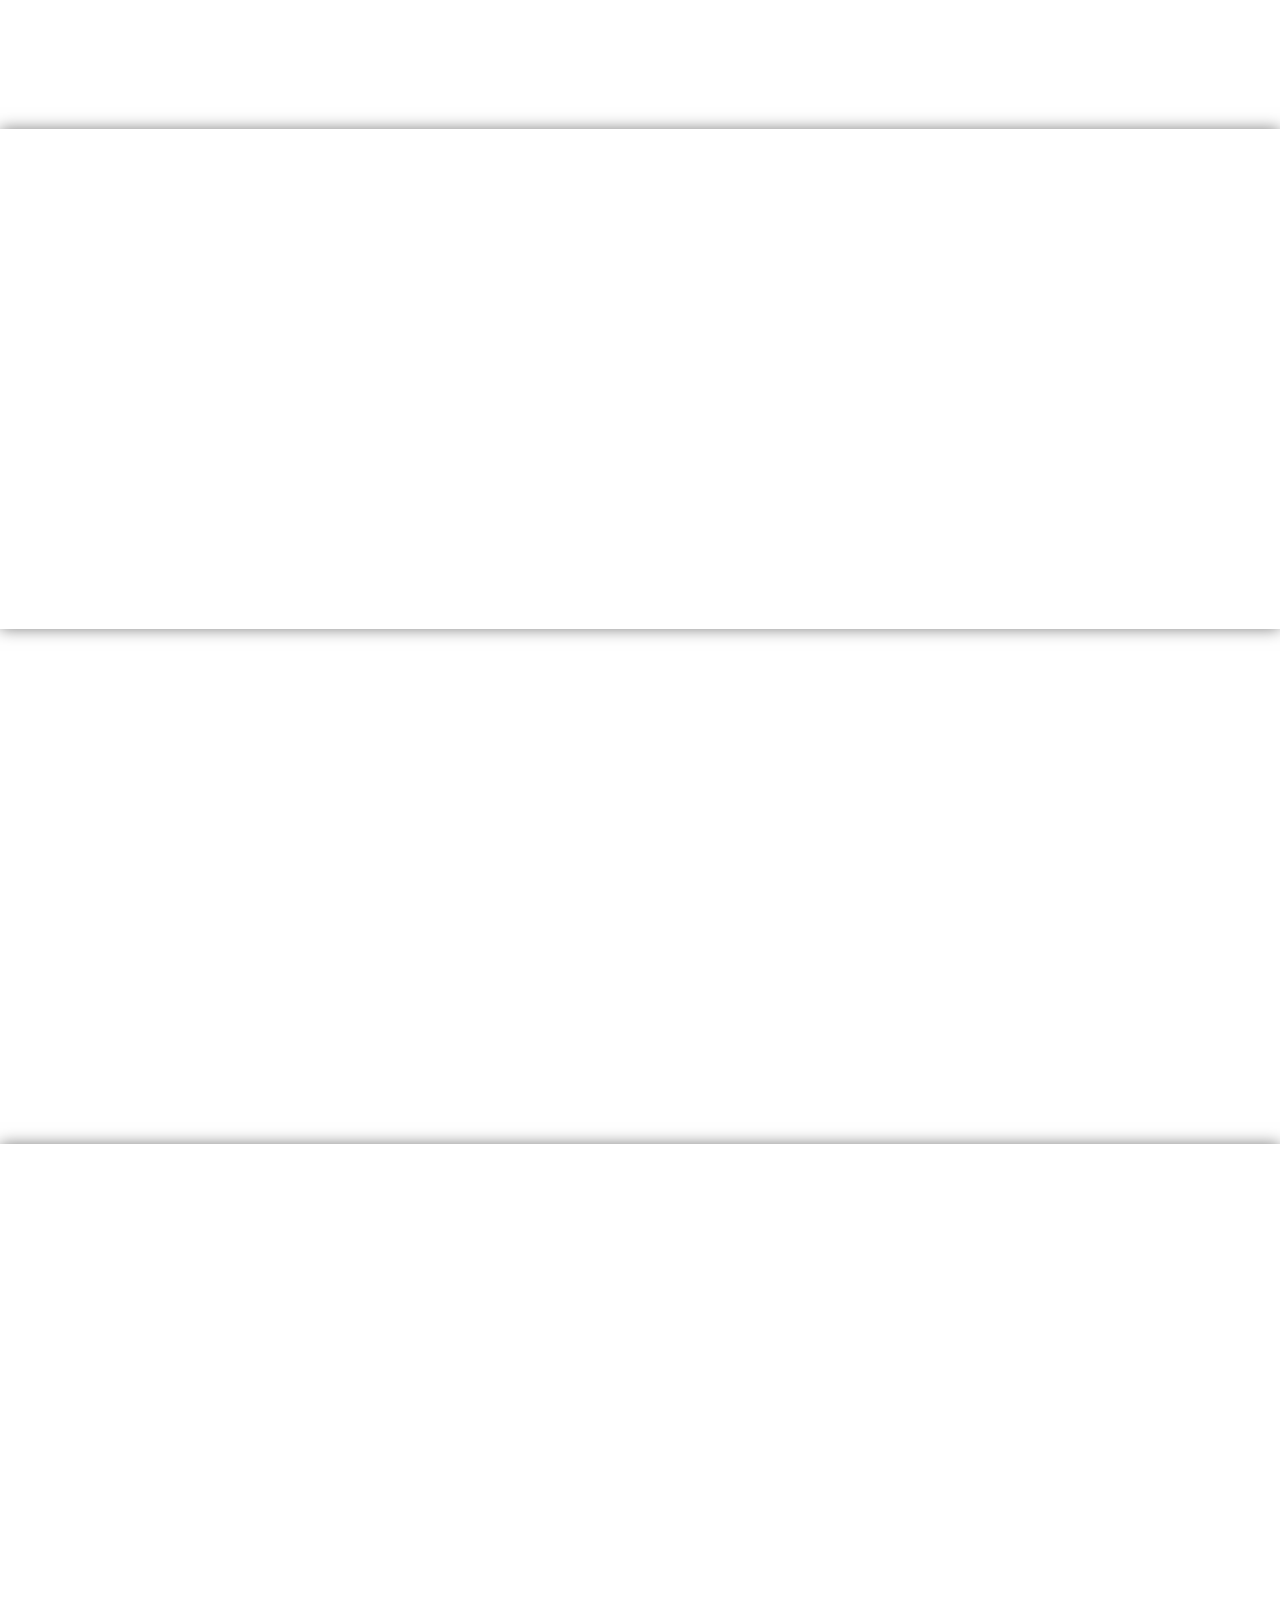
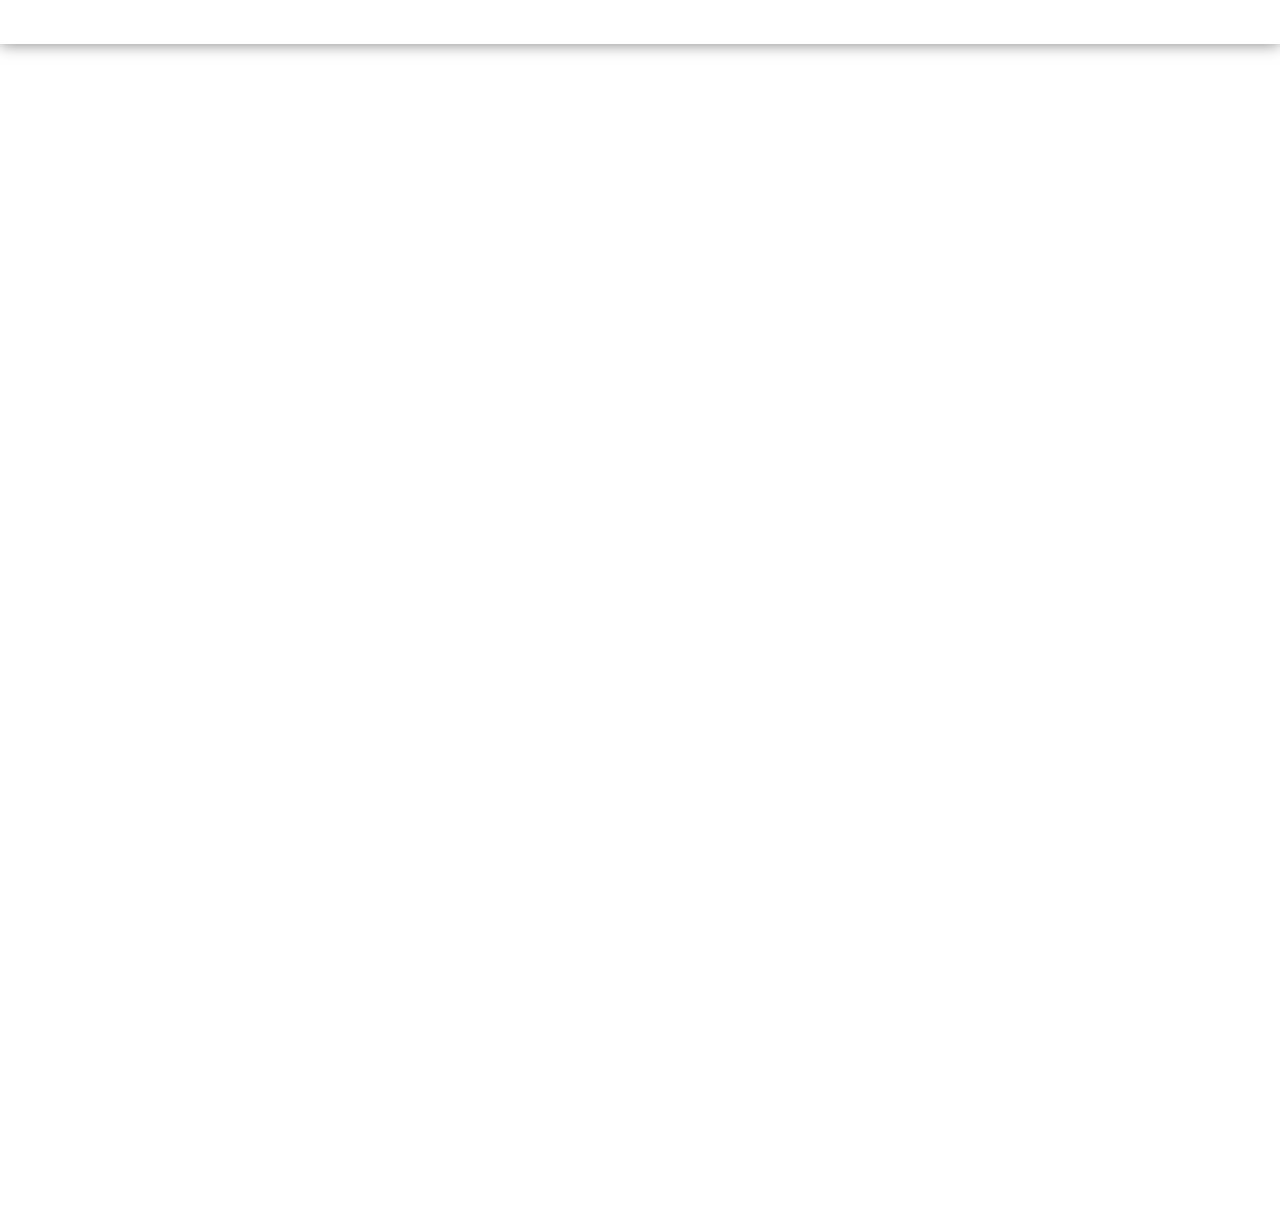
==== commit 28c3af74: "WebProject v5" ====
--- a/index.html
+++ b/index.html
@@ -21,6 +21,8 @@
                      <ul>
                         <li><a class="nav-list" href="index.html">Home</a></li>
                         <li><a class="nav-list" href="about-us.html">About us</a></li>
+                        <li><a class="nav-list" href="dishes.html">Dishes</a></li>
+                        <li><a class="nav-list" href="drinks.html">Drinks</a></li>
                         <li><a class="nav-list" href="Contact.html">Contact</a></li>
                         <li><a class="nav-list" href="">+380-934-234-56-46</a></li>
                     </ul>
--- a/style/style.css
+++ b/style/style.css
@@ -42,12 +42,12 @@
     text-decoration: none;
     color: black;
     position: relative;
-    padding: 20px;
+    padding: 8px;
 }
 
 .nav-list::before{
     content: ' ';
-    bottom: 15px;
+    bottom: 6px;
     right: 0;
     position: absolute;
     width: 0%;
@@ -534,11 +534,10 @@
 .footer .footer-social a {
     display: inline-block;
     width: 33px;
-    height: 20px;
+    height: 100%;
     padding: 7px 0;
     text-align: center;
     border: 1px solid rgba(256, 256, 256, .3);
-    border-radius: 60px;
     transition: .3s;
 }
 
